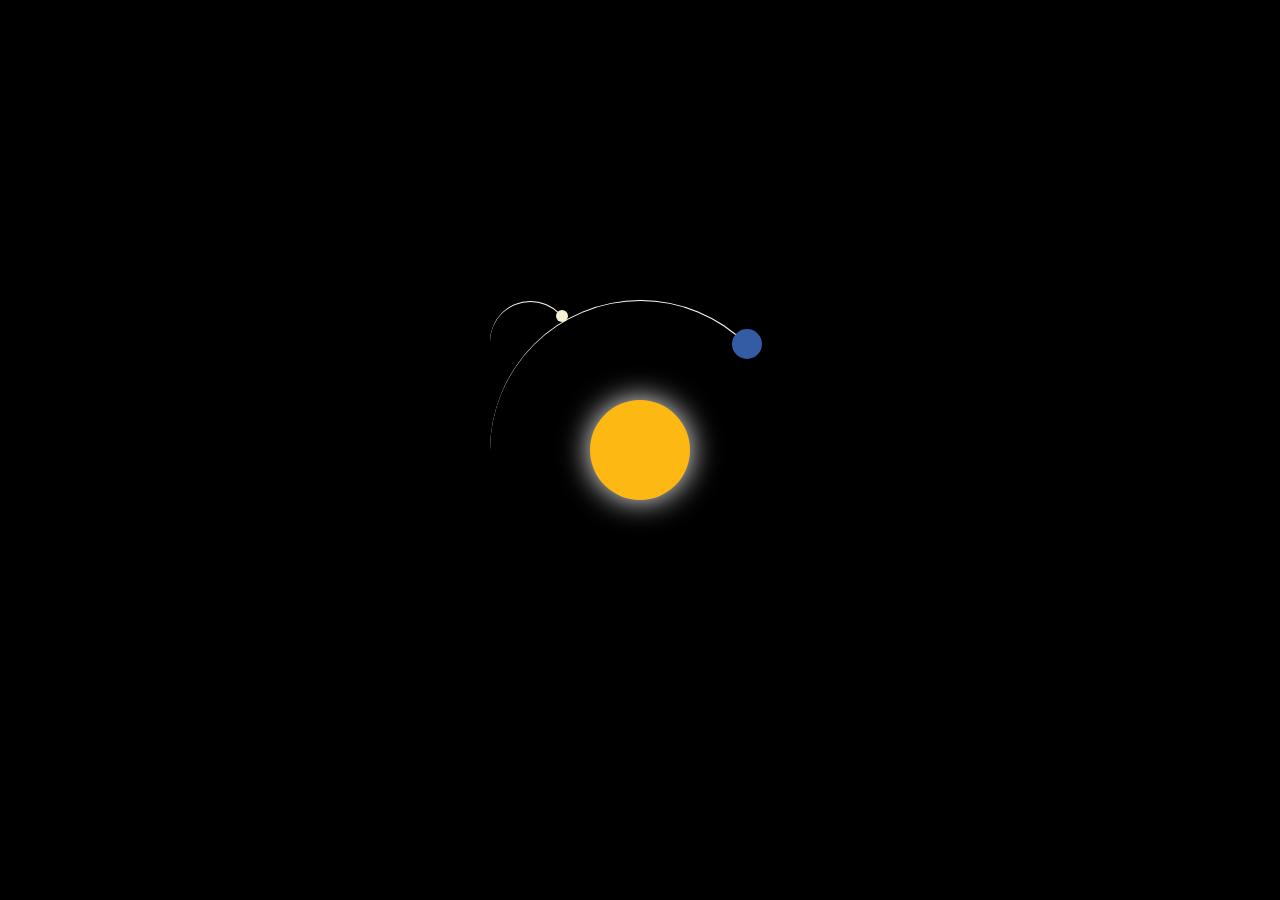
==== Solar system.html @ c8e40d83 "Add new projects" ====
<!DOCTYPE html>
<html lang="en">
<head>
    <meta charset="UTF-8">
    <meta name="viewport" content="width=device-width, initial-scale=1.0">
    <title>SOLAR SYSTEM</title>
    <link rel="stylesheet" href="solar.css">
</head>
<body>
    <div class="container">
        <div class="sun"></div>
        <div class="earth">
            <div class="moon"></div>
        </div>    
    </div>
</body>
</html>
---- solar.css ----
body{
    margin: 0;
    height: 100vh;
    display: flex;
    justify-content: center;
    align-items: center;
    background-color: #000;
    /* overflow: hidden; */
}

.container{
    font-size: 10px;
    width: 40em;
    height: 40em;
    position: relative;
}

.sun{
    position: absolute;
    top: 15em;
    left: 15em;
    width: 10em;
    height: 10em;
    background-color: #fdb813;
    border-radius: 50%;
    box-shadow: 0 0 3em #fff;
}

.earth,
.moon{
    position: absolute;
    border-style: solid;
    border-color: #fff transparent;
    border-width: 0.1em 0.1em 0 0;
    border-radius: 50%;
}

.earth{
    top: 5em;
    left: 5em;
    width: 30em;
    height: 30em;
    animation: orbit 36.5s linear infinite;
}

.moon{
    top: 0;
    left: 0;
    width: 8em;
    height: 8em;
    animation: orbit 2.7s linear infinite;
}

.earth::before,
.moon::before{
    content: "";
    position: absolute;
    border-radius: 50%;
}

.earth::before{
    top: 2.8em;
    right: 2.8em;
    width: 3em;
    height: 3em;
    background-color: #345ca5;
}

.moon::before{
    top: 0.8em;
    right: 0.2em;
    width: 1.2em;
    height: 1.2em;
    background-color: #f6f1d5;
}

@keyframes orbit{
    to{
        transform: rotate(360deg);
    }
}
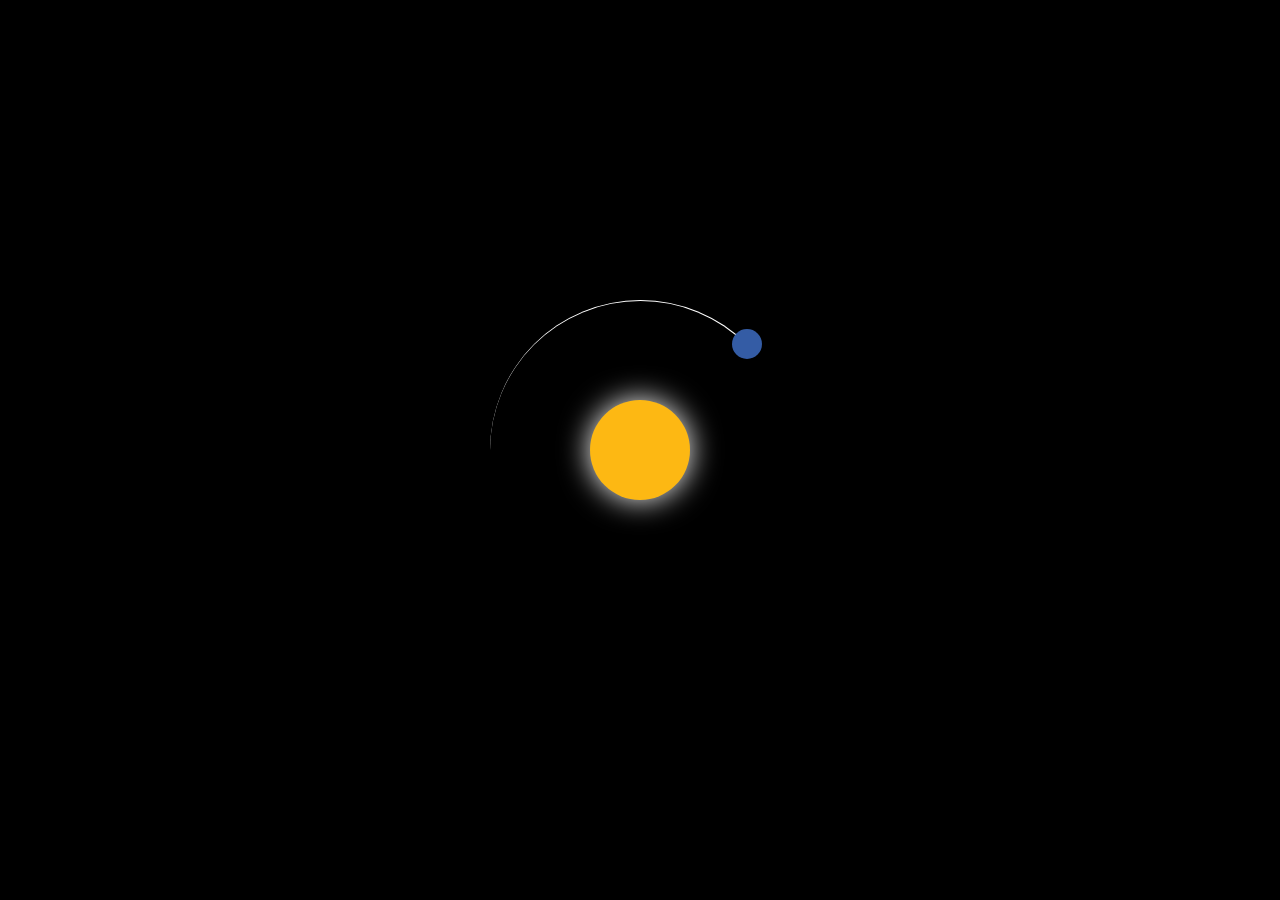
==== commit 3c6ff904: "Text Change" ====
--- a/Solar system.html
+++ b/Solar system.html
@@ -10,7 +10,7 @@
     <div class="container">
         <div class="sun"></div>
         <div class="earth">
-            <div class="moon"></div>
+            <div class="moons"></div>
         </div>    
     </div>
 </body>
